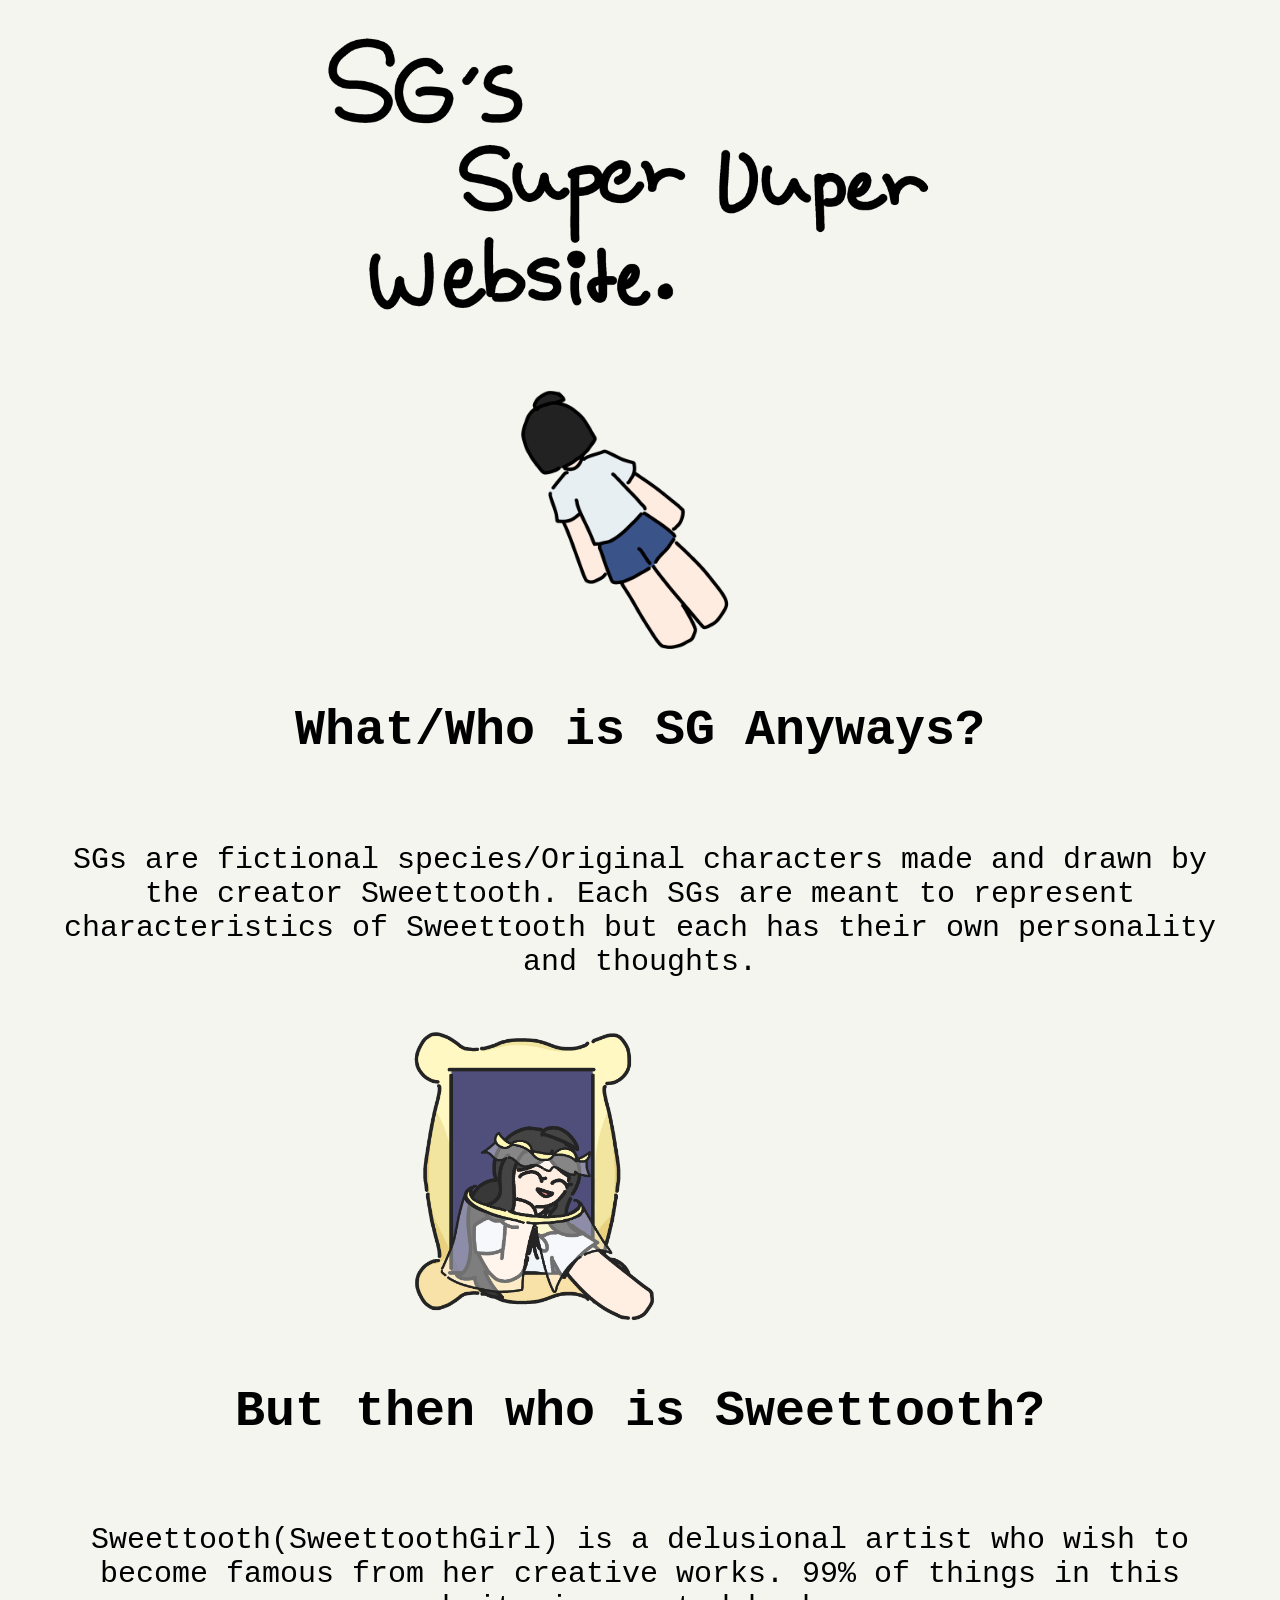
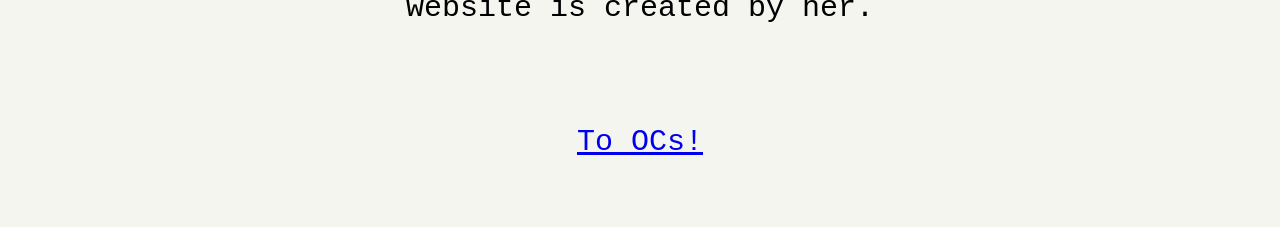
==== index.html @ 14aa7764 "FLEX EDIT" ====
<!DOCTYPE html>
<html lang="en">
<head>
    <meta charset="UTF-8">
    <meta name="viewport" content="width=device-width, initial-scale=1.0">
    <title>SG's Super Duper Website</title>
    <link rel="stylesheet" href="style.css"/>
</head>
<body>
    <!--title-->
    <div class="d-title">
    <img class="title" src="webs title finale.gif">
     <br>
   <img src="proto spin finale.gif">
    </div>

    <div class="d-intro">
    <h1>What/Who is SG Anyways?</h1>
    <p class= "intro">SGs are fictional species/Original characters made and drawn by the creator Sweettooth. 
        Each SGs are meant to represent characteristics of Sweettooth but each has their own personality and thoughts.</p>
        <img class="small-img" src="godSG.jpg">
     <h1>But then who is Sweettooth?</h1>
       <p class="intro">Sweettooth(SweettoothGirl) is a delusional artist who wish to become famous from her creative works. 99% of things in this website is created by her.</p>
    
       <a href="OCs.html" class="intro">To OCs!</a>
    </div> 

</body>
</html>
---- style.css ----
h1 {
    font-family: monospace;
    text-align: center;
    font-size: 50px;
}

body {
    background-color: rgb(245, 245, 240);
}
img {
    width: 400px;
    margin-left: 400px;
    margin-bottom: 10px;
    
}
.title {
    width: 625px;
    margin-left: 300px;
    margin-top: 10px;
}

.intro {
    text-align: center;
    font-family: monospace;
    font-size: 30px;
    margin: 50px;
}

.small-img {
    width: 250px;
    margin-bottom: 20px;
    display: flex;
    justify-content: center;
}

.d-title {
    display:flex;
    justify-content: center;
    flex-direction: column;
    flex-wrap: wrap;
}

.d-intro {
    display: flex;
    justify-content: space-around;
    flex-flow: column wrap;
}

.d-aduo {
    width: 400px;
    display: flex;
    justify-content: center;
    flex-direction: row;
}
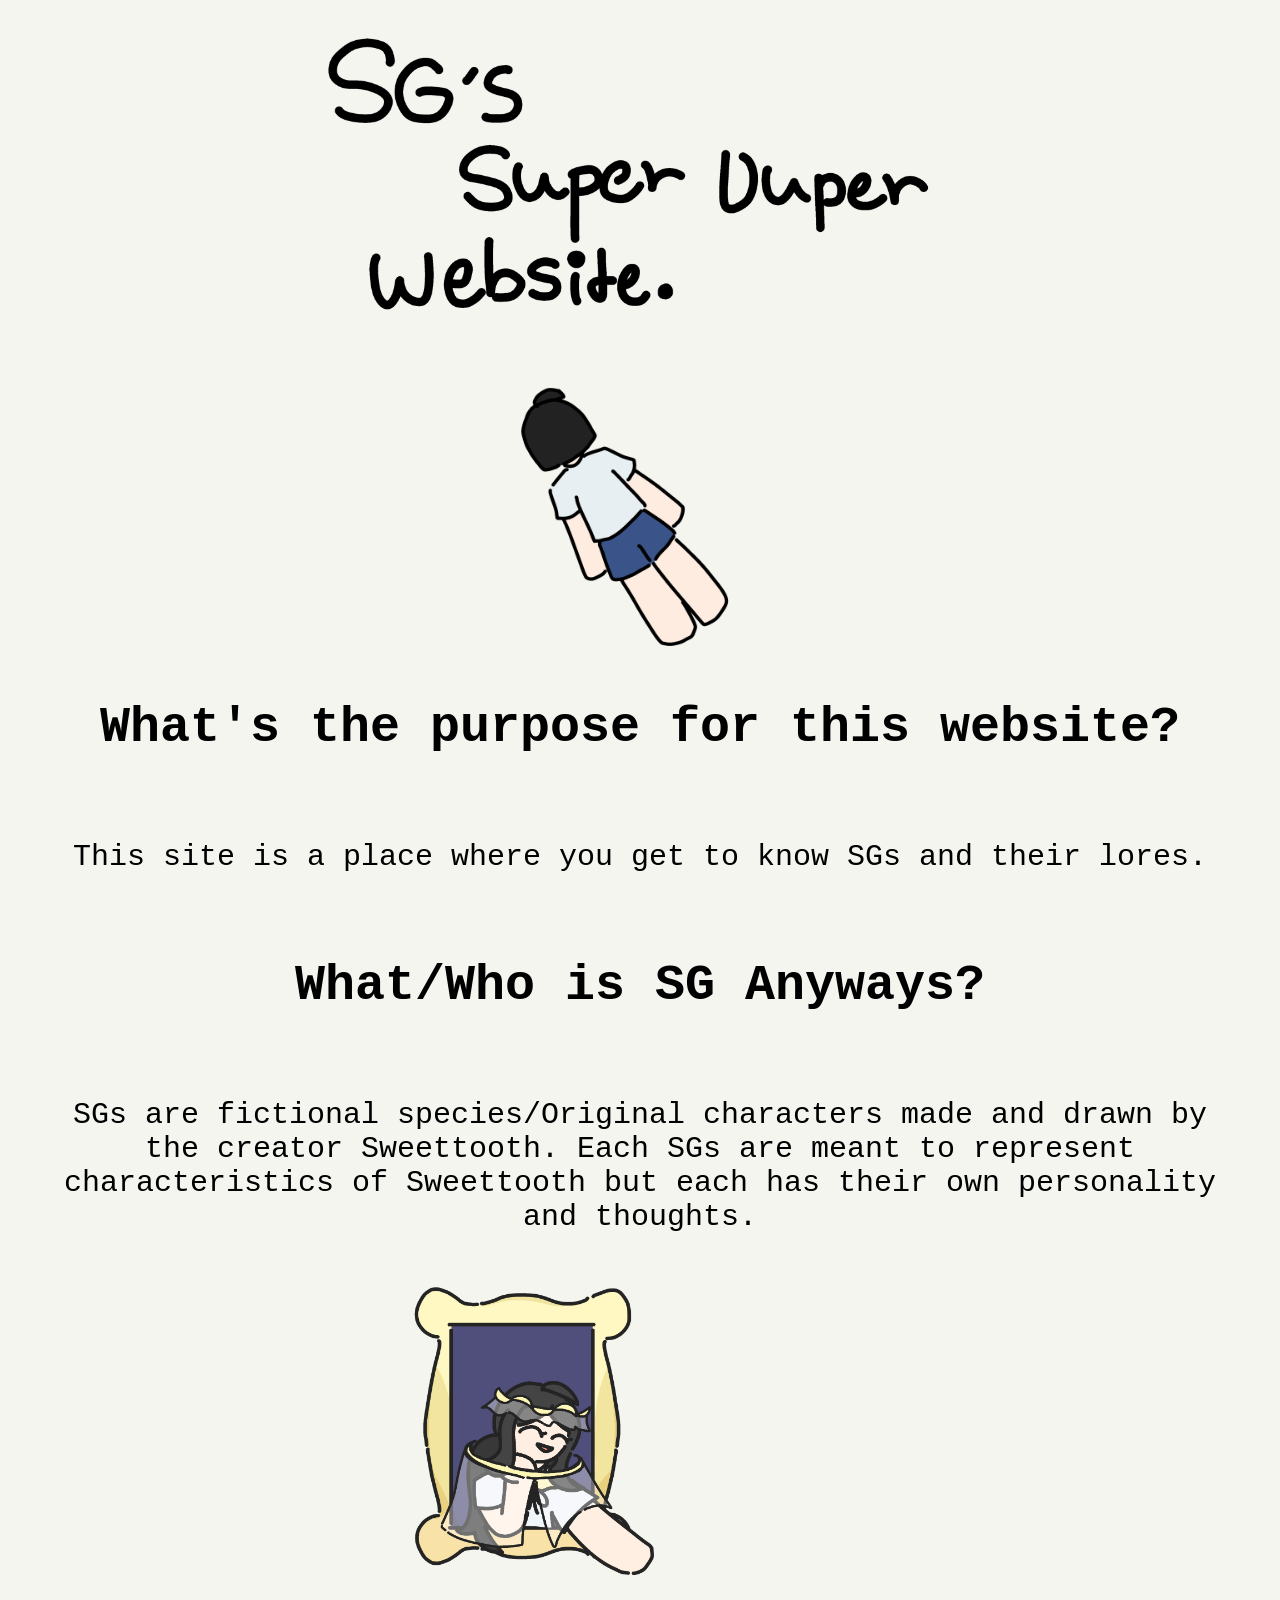
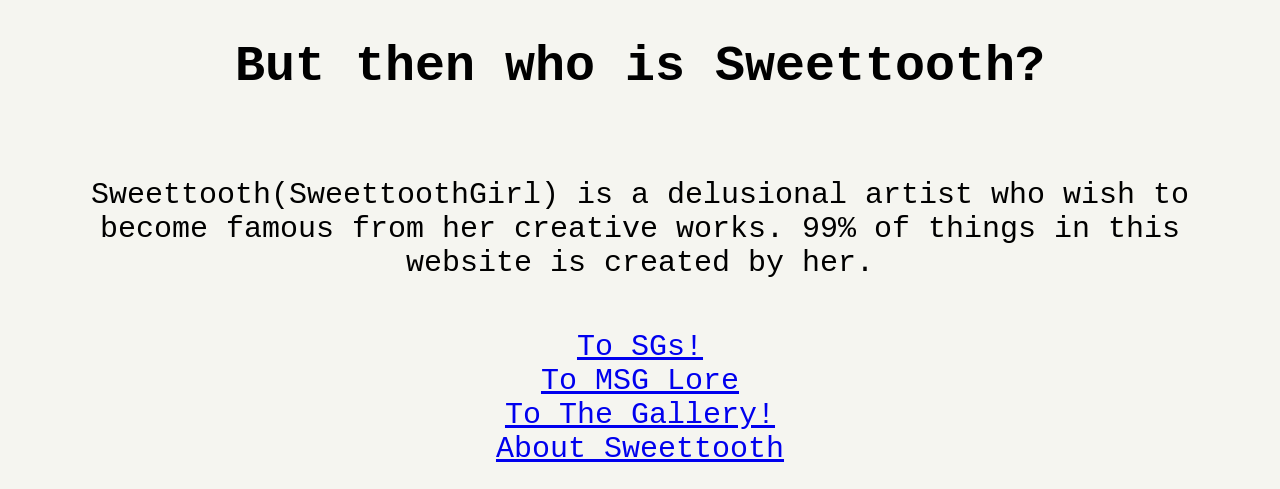
==== commit ed1cc08e: "ADDED 3 NEW PAGESAND EDITS." ====
--- a/index.html
+++ b/index.html
@@ -15,15 +15,22 @@
     </div>
 
     <div class="d-intro">
+        <h1>What's the purpose for this website?</h1>
+        <p class="intro">This site is a place where you get to know SGs and their lores.</p>
     <h1>What/Who is SG Anyways?</h1>
     <p class= "intro">SGs are fictional species/Original characters made and drawn by the creator Sweettooth. 
         Each SGs are meant to represent characteristics of Sweettooth but each has their own personality and thoughts.</p>
         <img class="small-img" src="godSG.jpg">
      <h1>But then who is Sweettooth?</h1>
        <p class="intro">Sweettooth(SweettoothGirl) is a delusional artist who wish to become famous from her creative works. 99% of things in this website is created by her.</p>
-    
-       <a href="OCs.html" class="intro">To OCs!</a>
     </div> 
 
+    <a href="OCs.html" class="intro">To SGs!</a>
+    <br>
+    <a href="About-MSG.html" class="intro">To MSG Lore</a>
+    <br>
+    <a href="gallery.html" class="intro">To The Gallery!</a>
+    <br>
+    <a href="About-SG.html" class="intro">About Sweettooth</a>
 </body>
 </html>
--- a/style.css
+++ b/style.css
@@ -6,6 +6,8 @@
 
 body {
     background-color: rgb(245, 245, 240);
+    font-family: monospace;
+    text-align: center;
 }
 img {
     width: 400px;
@@ -47,8 +49,22 @@
 }
 
 .d-aduo {
-    width: 400px;
+    width: 300px;
     display: flex;
-    justify-content: center;
+    justify-content: space-around;
     flex-direction: row;
-}+    
+}
+
+#t-aduo{
+    text-align: center;
+    background-image:linear-gradient(to right, blue 25%, red 50%, yellow 75%);
+    background-size: cover;
+    -webkit-background-clip: text;
+    -webkit-text-fill-color: transparent;
+}
+
+p {
+    font-size: 20px;
+}
+
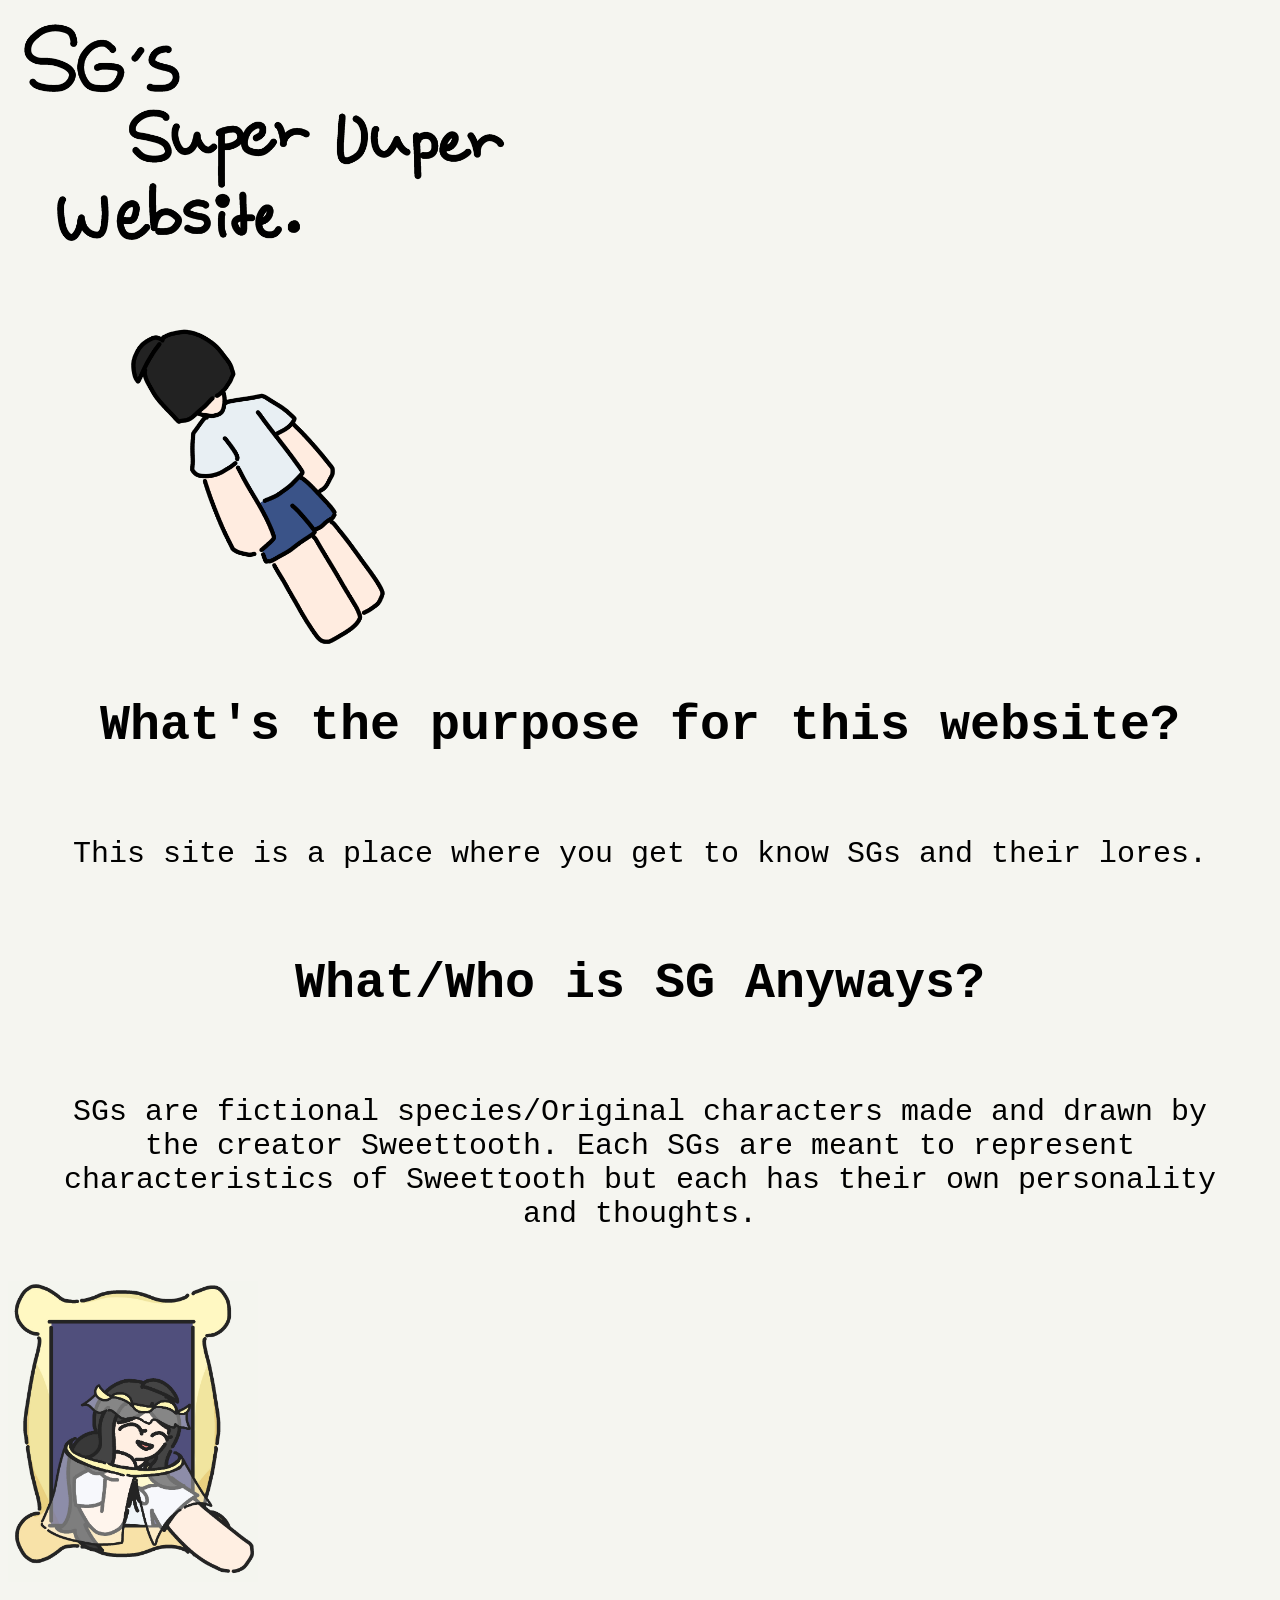
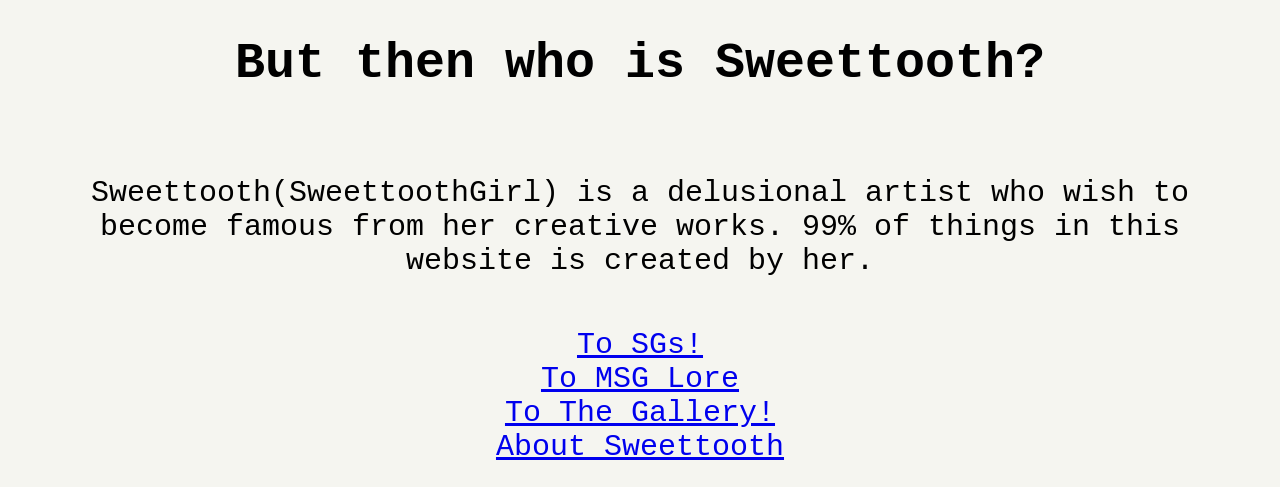
==== commit 1b7f892d: "MANY EDITS" ====
--- a/index.html
+++ b/index.html
@@ -11,7 +11,7 @@
     <div class="d-title">
     <img class="title" src="webs title finale.gif">
      <br>
-   <img src="proto spin finale.gif">
+   <img class="title" src="proto spin finale.gif">
     </div>
 
     <div class="d-intro">
--- a/style.css
+++ b/style.css
@@ -11,14 +11,9 @@
 }
 img {
     width: 400px;
-    margin-left: 400px;
+   
     margin-bottom: 10px;
     
-}
-.title {
-    width: 625px;
-    margin-left: 300px;
-    margin-top: 10px;
 }
 
 .intro {
@@ -26,6 +21,10 @@
     font-family: monospace;
     font-size: 30px;
     margin: 50px;
+}
+
+.title {
+    width: 500px;
 }
 
 .small-img {
@@ -49,10 +48,11 @@
 }
 
 .d-aduo {
-    width: 300px;
+    border: 4px solid black;
+    border-style: dashed;
     display: flex;
-    justify-content: space-around;
-    flex-direction: row;
+    justify-content: center;
+    flex-wrap: wrap;
     
 }
 
@@ -65,6 +65,11 @@
 }
 
 p {
-    font-size: 20px;
+    font-size: 25px;
 }
 
+.sg-pic {
+    width: 350px;
+    display: flex;
+    justify-content: center;
+}
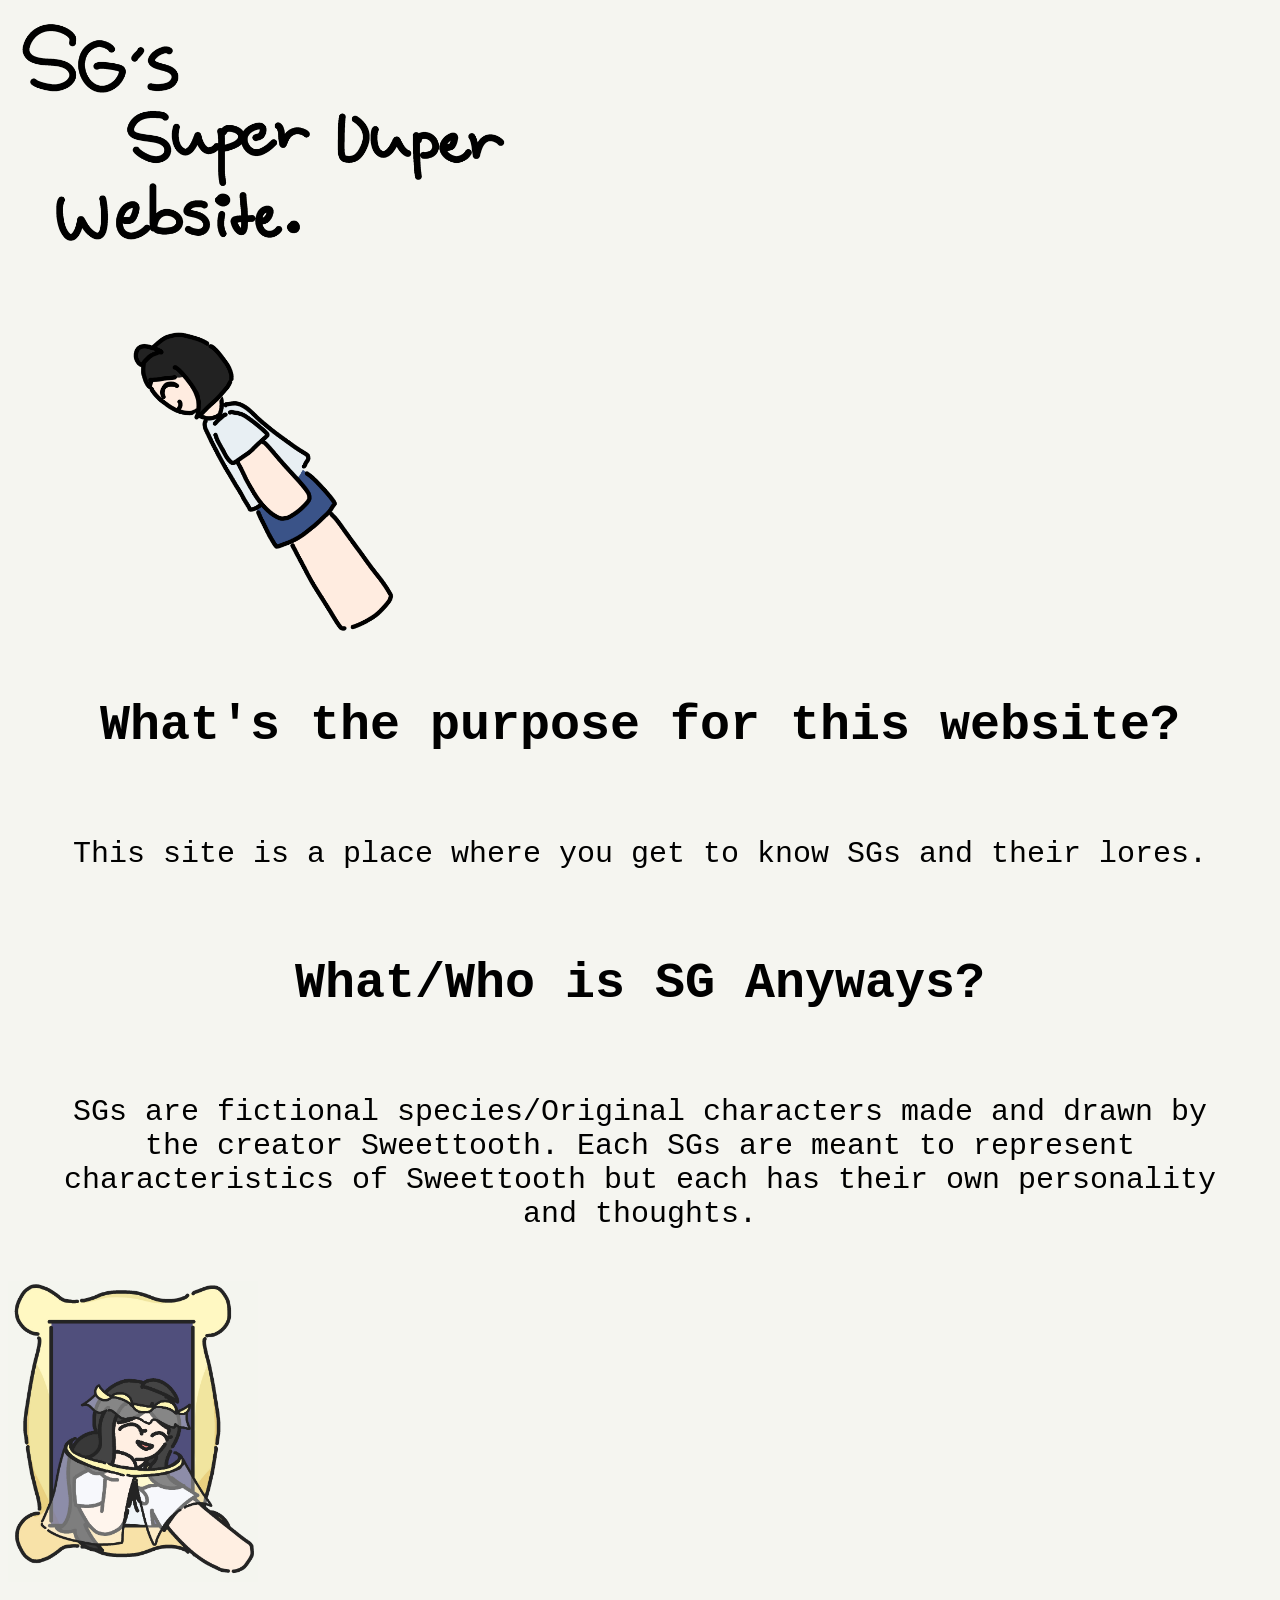
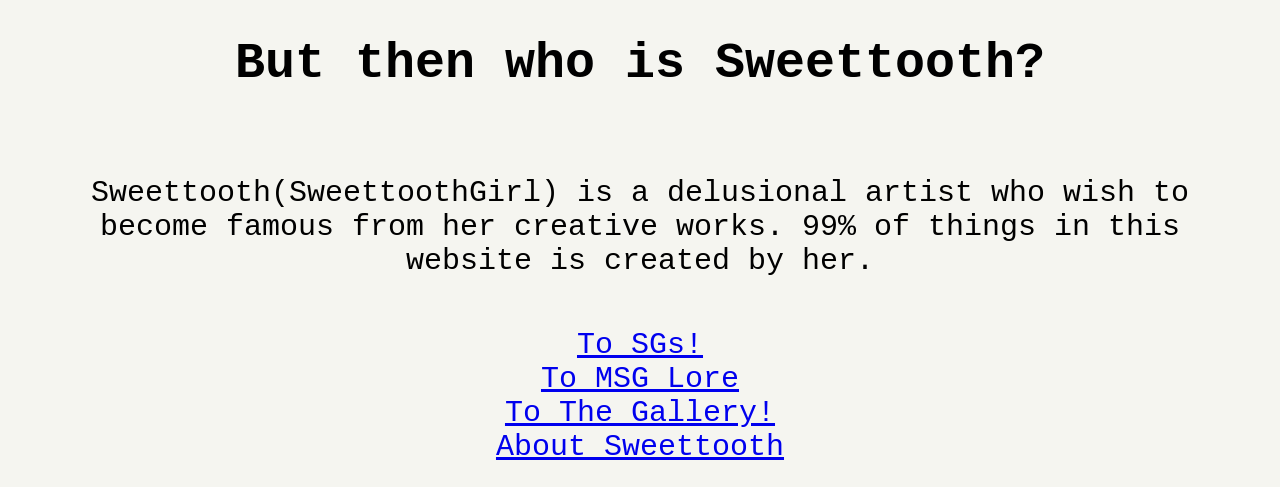
==== commit 1037da9d: "small edit + js added" ====
--- a/index.html
+++ b/index.html
@@ -5,6 +5,7 @@
     <meta name="viewport" content="width=device-width, initial-scale=1.0">
     <title>SG's Super Duper Website</title>
     <link rel="stylesheet" href="style.css"/>
+    <script src="script.js"></script>
 </head>
 <body>
     <!--title-->
--- a/style.css
+++ b/style.css
@@ -2,6 +2,11 @@
     font-family: monospace;
     text-align: center;
     font-size: 50px;
+}
+
+h2 {
+    font-style: oblique;
+    font-size: xx-large;
 }
 
 body {
@@ -52,7 +57,7 @@
     border-style: dashed;
     display: flex;
     justify-content: center;
-    flex-wrap: wrap;
+    flex-direction: column;
     
 }
 
@@ -65,11 +70,18 @@
 }
 
 p {
-    font-size: 25px;
+    font-size: 20px;
 }
 
 .sg-pic {
-    width: 350px;
+    width: 450px;
     display: flex;
     justify-content: center;
-}+    
+}
+
+.quotes {
+    font-style: italic;
+    color: rgb(74, 74, 74);
+}
+
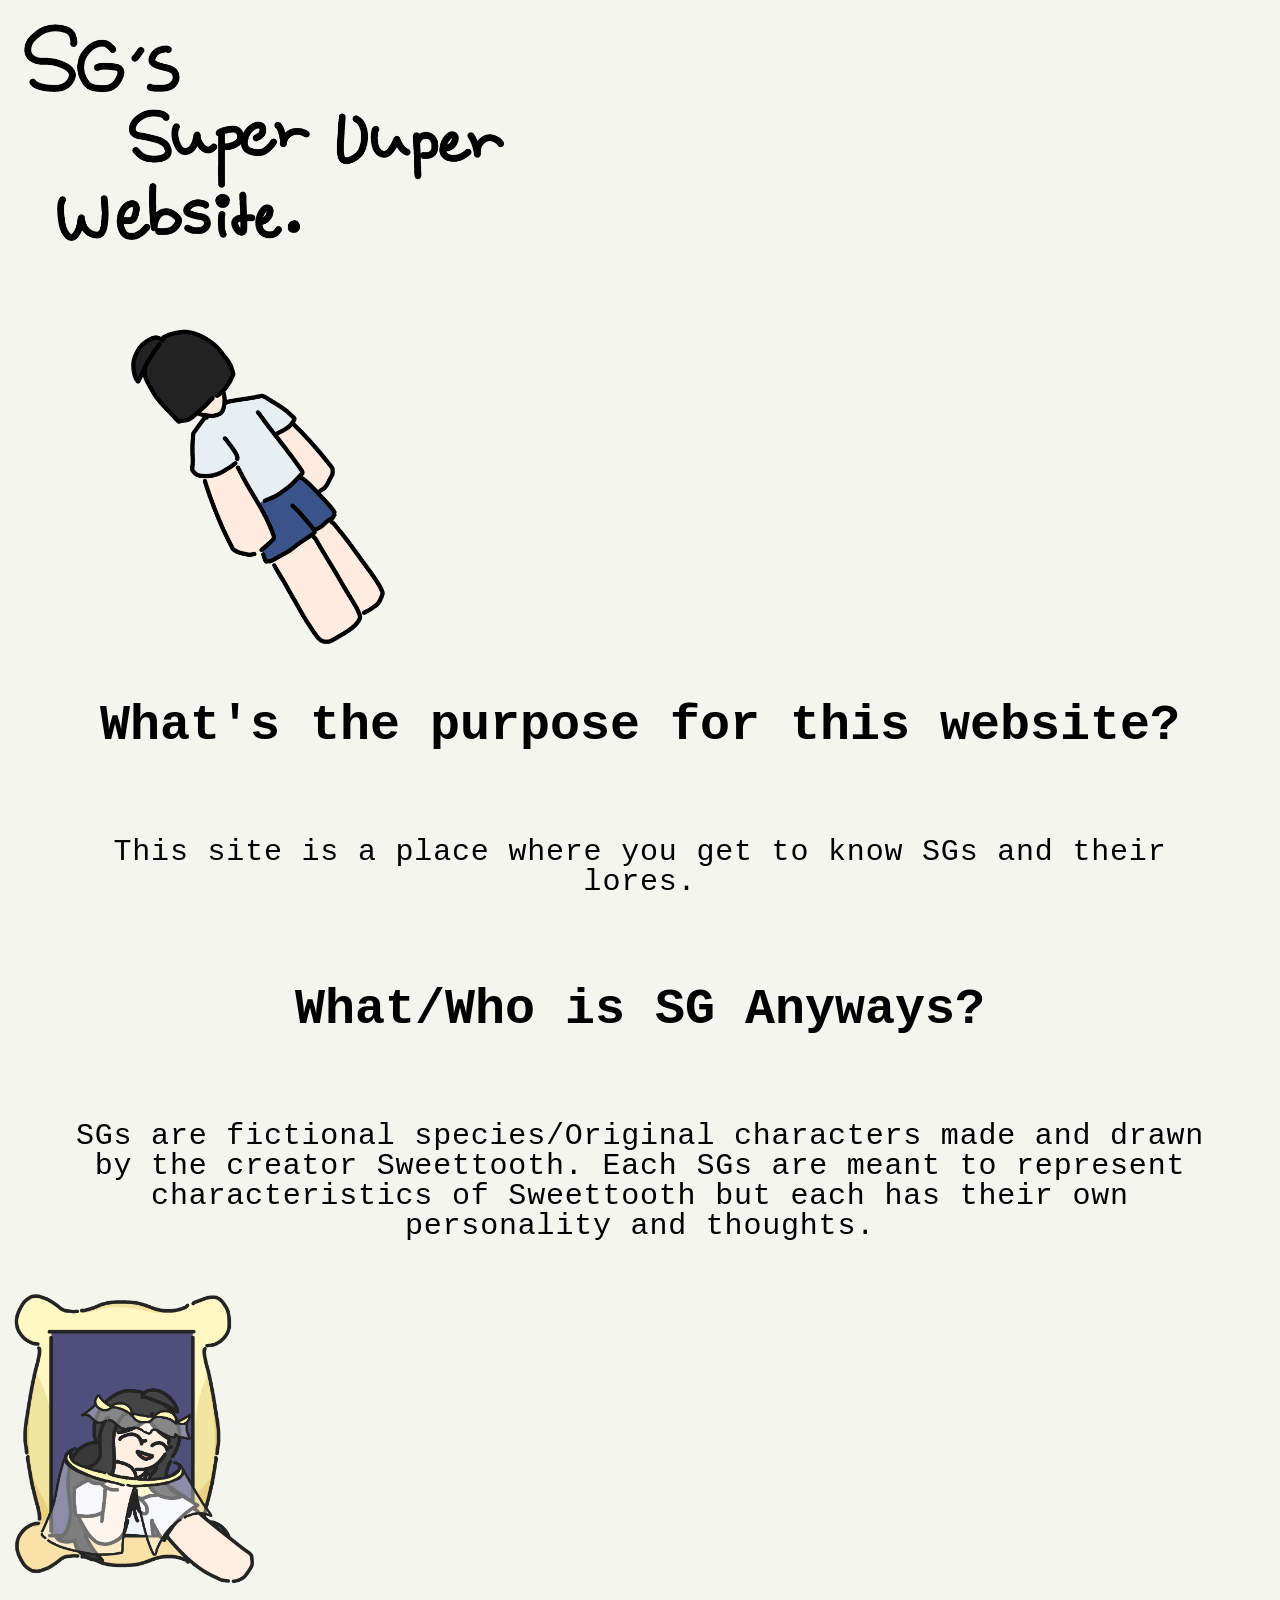
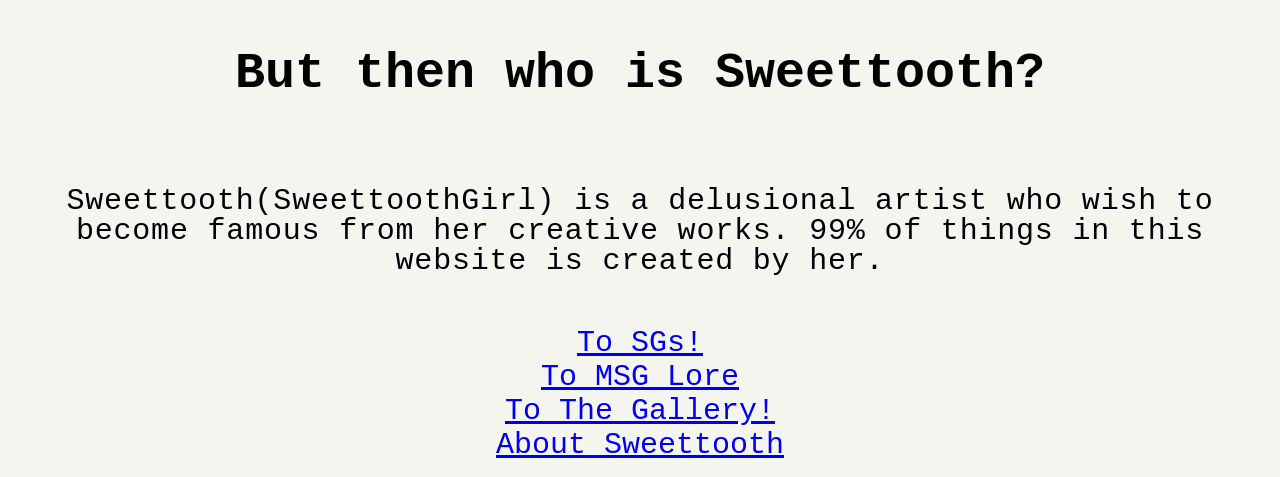
==== commit 11bff291: "smal edit" ====
--- a/index.html
+++ b/index.html
@@ -21,7 +21,7 @@
     <h1>What/Who is SG Anyways?</h1>
     <p class= "intro">SGs are fictional species/Original characters made and drawn by the creator Sweettooth. 
         Each SGs are meant to represent characteristics of Sweettooth but each has their own personality and thoughts.</p>
-        <img class="small-img" src="godSG.jpg">
+        <img class="small-img" src="smalgod.jpg">
      <h1>But then who is Sweettooth?</h1>
        <p class="intro">Sweettooth(SweettoothGirl) is a delusional artist who wish to become famous from her creative works. 99% of things in this website is created by her.</p>
     </div> 
--- a/style.css
+++ b/style.css
@@ -57,8 +57,16 @@
     border-style: dashed;
     display: flex;
     justify-content: center;
-    flex-direction: column;
-    
+    flex-wrap: wrap;
+}
+
+.d-god {
+    border: 6px solid rgb(243, 224, 116);
+    border-style: dotted;
+    color:rgb(33, 23, 89);
+    display: flex;
+    justify-content: center;
+    flex-wrap: wrap;
 }
 
 #t-aduo{
@@ -69,8 +77,21 @@
     -webkit-text-fill-color: transparent;
 }
 
+#t-god{
+    width: 600px;
+    font-family: 'Franklin Gothic Thinner', 'Arial Narrow', Arial, sans-serif;
+    font-style: italic;
+    color: rgb(232, 209, 80);
+    margin-left: 10px;
+    display: flex;
+    justify-content: center;
+
+}
+
 p {
     font-size: 20px;
+    line-height: 30px;
+    letter-spacing: 0.8px;
 }
 
 .sg-pic {
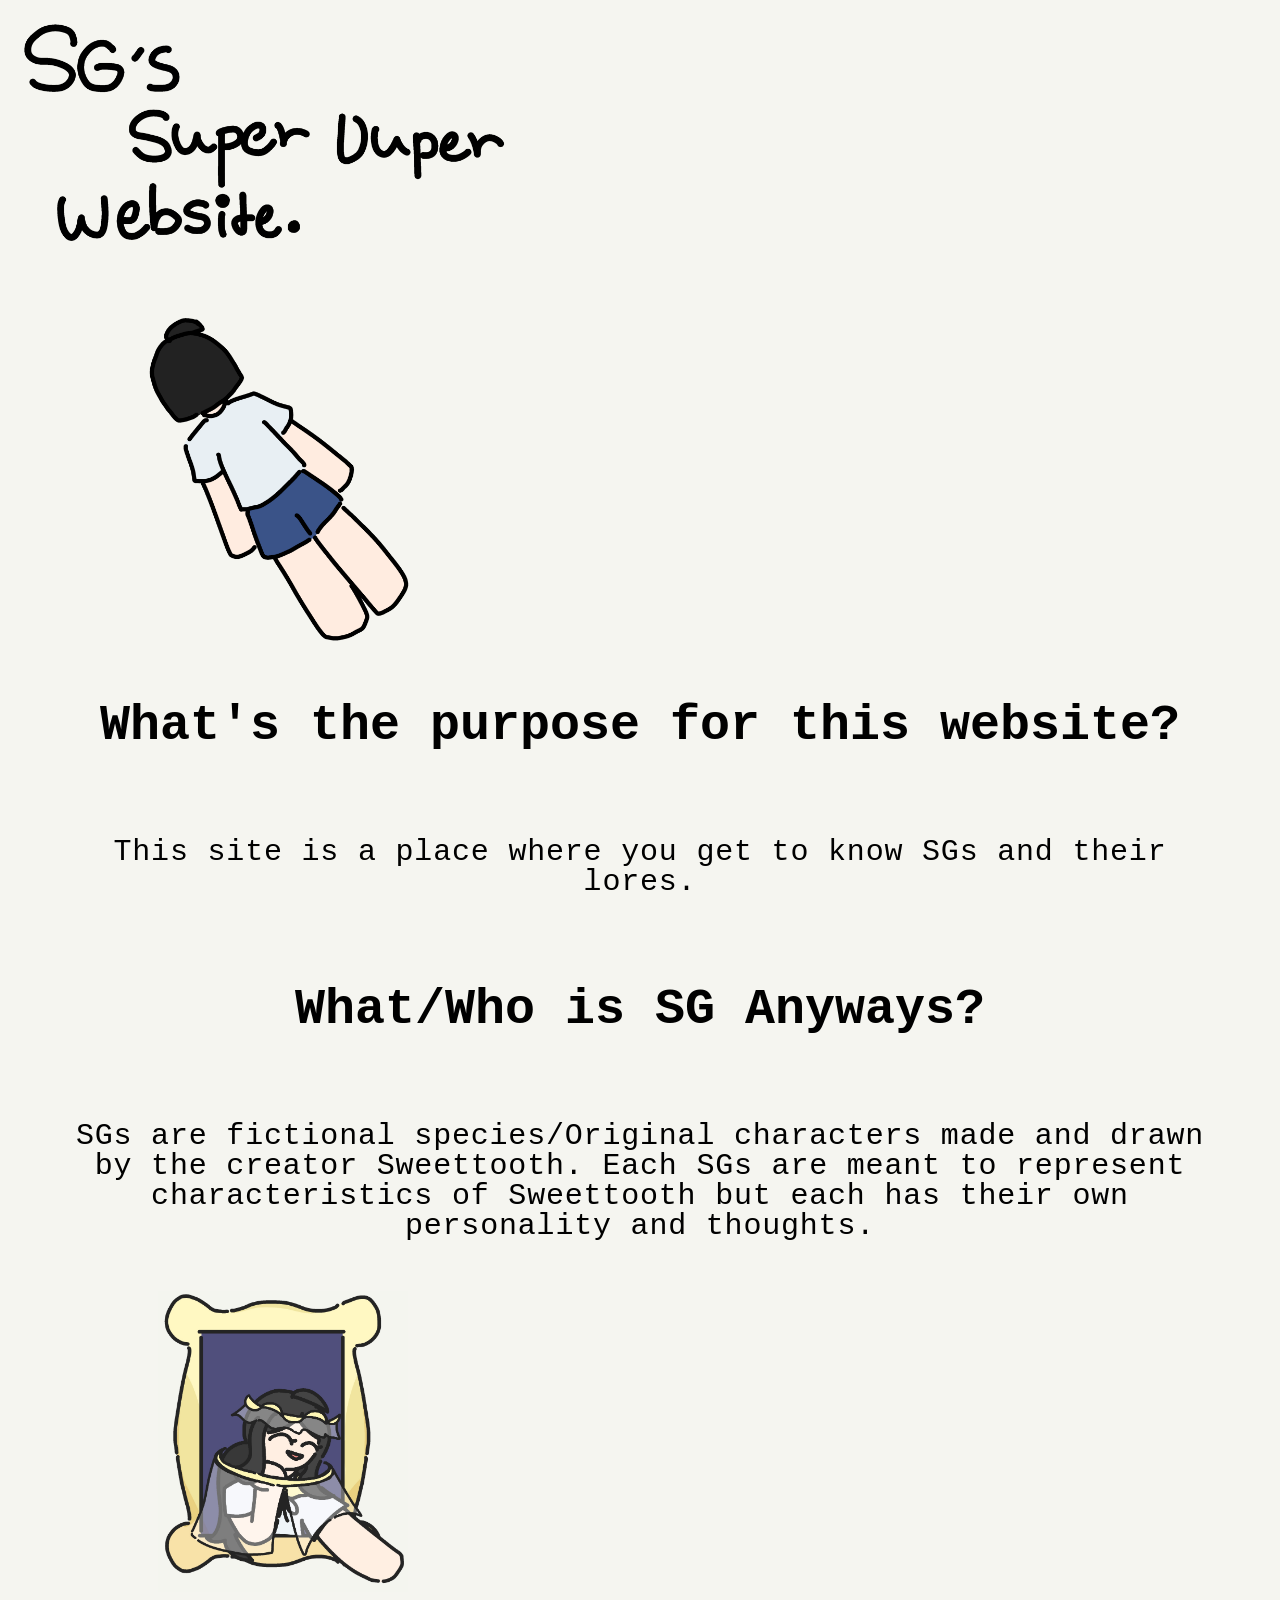
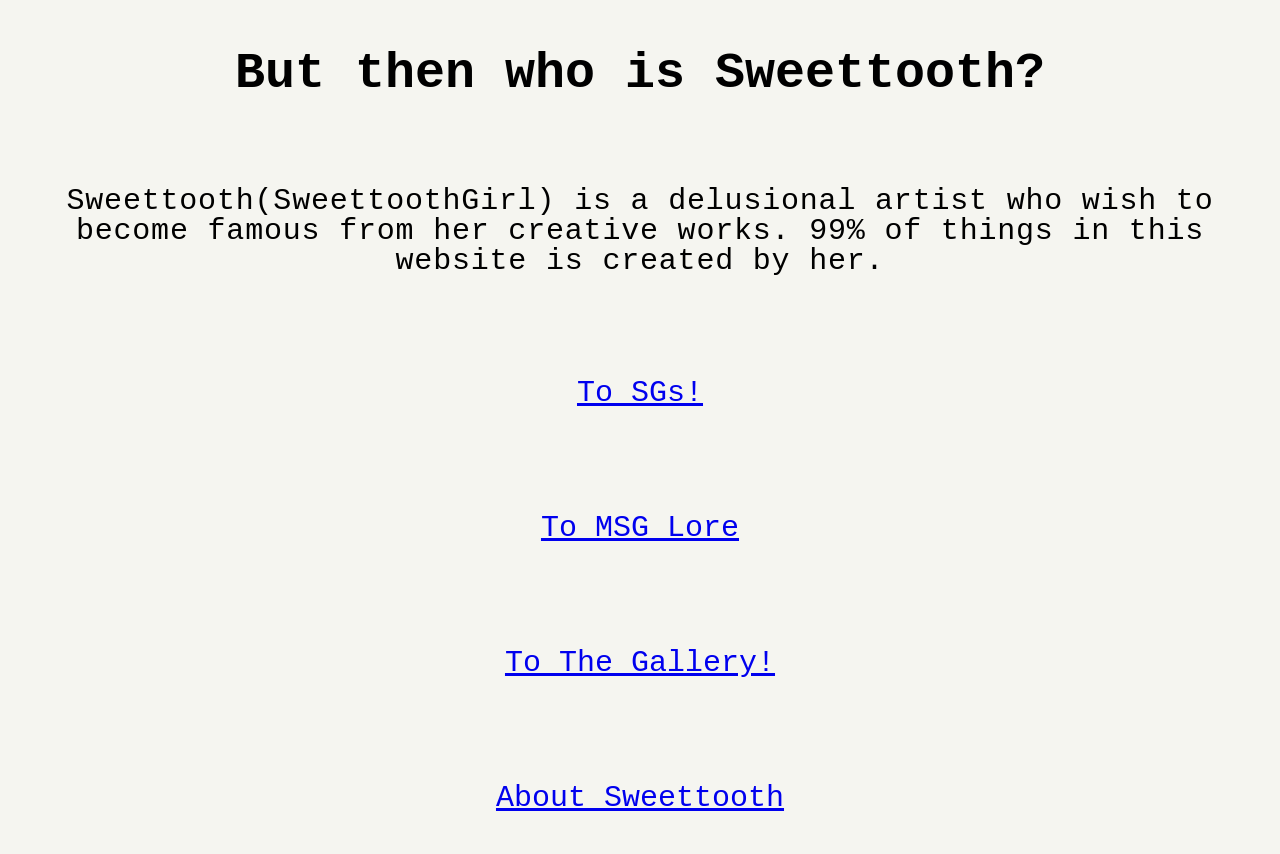
==== commit 94a6a635: "god edit" ====
--- a/index.html
+++ b/index.html
@@ -21,7 +21,7 @@
     <h1>What/Who is SG Anyways?</h1>
     <p class= "intro">SGs are fictional species/Original characters made and drawn by the creator Sweettooth. 
         Each SGs are meant to represent characteristics of Sweettooth but each has their own personality and thoughts.</p>
-        <img class="small-img" src="smalgod.jpg">
+        <img class="small-img" id="intro-img" src="smalgod.jpg">
      <h1>But then who is Sweettooth?</h1>
        <p class="intro">Sweettooth(SweettoothGirl) is a delusional artist who wish to become famous from her creative works. 99% of things in this website is created by her.</p>
     </div> 
--- a/style.css
+++ b/style.css
@@ -9,6 +9,10 @@
     font-size: xx-large;
 }
 
+h3 {
+    font-size: 22px;
+}
+
 body {
     background-color: rgb(245, 245, 240);
     font-family: monospace;
@@ -18,7 +22,14 @@
     width: 400px;
    
     margin-bottom: 10px;
-    
+}
+
+a {
+    max-height: 20px;
+    size: 20px;
+    text-align: center;
+    display: flex;
+    justify-content: center;
 }
 
 .intro {
@@ -27,7 +38,6 @@
     font-size: 30px;
     margin: 50px;
 }
-
 .title {
     width: 500px;
 }
@@ -45,7 +55,6 @@
     flex-direction: column;
     flex-wrap: wrap;
 }
-
 .d-intro {
     display: flex;
     justify-content: space-around;
@@ -53,6 +62,7 @@
 }
 
 .d-aduo {
+    max-width: 350px;
     border: 4px solid black;
     border-style: dashed;
     display: flex;
@@ -61,11 +71,29 @@
 }
 
 .d-god {
-    border: 6px solid rgb(243, 224, 116);
+    max-width: 350px;
+    border: 5px solid rgb(245, 225, 115);
     border-style: dotted;
-    color:rgb(33, 23, 89);
+    color:rgb(35, 25, 90);
     display: flex;
     justify-content: center;
+    flex-wrap: wrap;
+}
+
+.d-RDSG {
+    max-width: 350px;
+    border: 4px solid rgb(115, 25, 155);
+    border-style: double;
+    display: flex;
+    justify-content: center;
+    flex-wrap: wrap;
+}
+
+.first-row {
+    margin: 5px;
+    display: flex;
+    justify-content: space-around;
+    flex-direction: row;
     flex-wrap: wrap;
 }
 
@@ -78,24 +106,57 @@
 }
 
 #t-god{
-    width: 600px;
+    width: 300px;
     font-family: 'Franklin Gothic Thinner', 'Arial Narrow', Arial, sans-serif;
     font-style: italic;
-    color: rgb(232, 209, 80);
-    margin-left: 10px;
+    color: rgb(230, 210, 80);
     display: flex;
-    justify-content: center;
+    flex-wrap: wrap;
 
 }
 
+#godsg {
+    max-width: 350px;
+    max-height: 550px;
+}
+#smalgod {
+    max-width: 200px;
+    max-height: 250px;
+}
+
+#intro-img{
+   margin-left: 150px;
+   margin-right: 150px;
+}
+
+#red {
+    color: rgb(235, 25, 25);
+}
+#blue {
+    color: rgb(25, 25, 225);
+}
+#yellow {
+    color: rgb(235, 215, 10);
+}
 p {
     font-size: 20px;
     line-height: 30px;
     letter-spacing: 0.8px;
 }
 
+ul {
+    width: 320px;
+    height: 80px;
+    text-align: start;
+    font-size: 20px;
+}
+li {
+    width: 320px;
+    height: 30px;
+}
+
 .sg-pic {
-    width: 450px;
+    width: 350px;
     display: flex;
     justify-content: center;
     
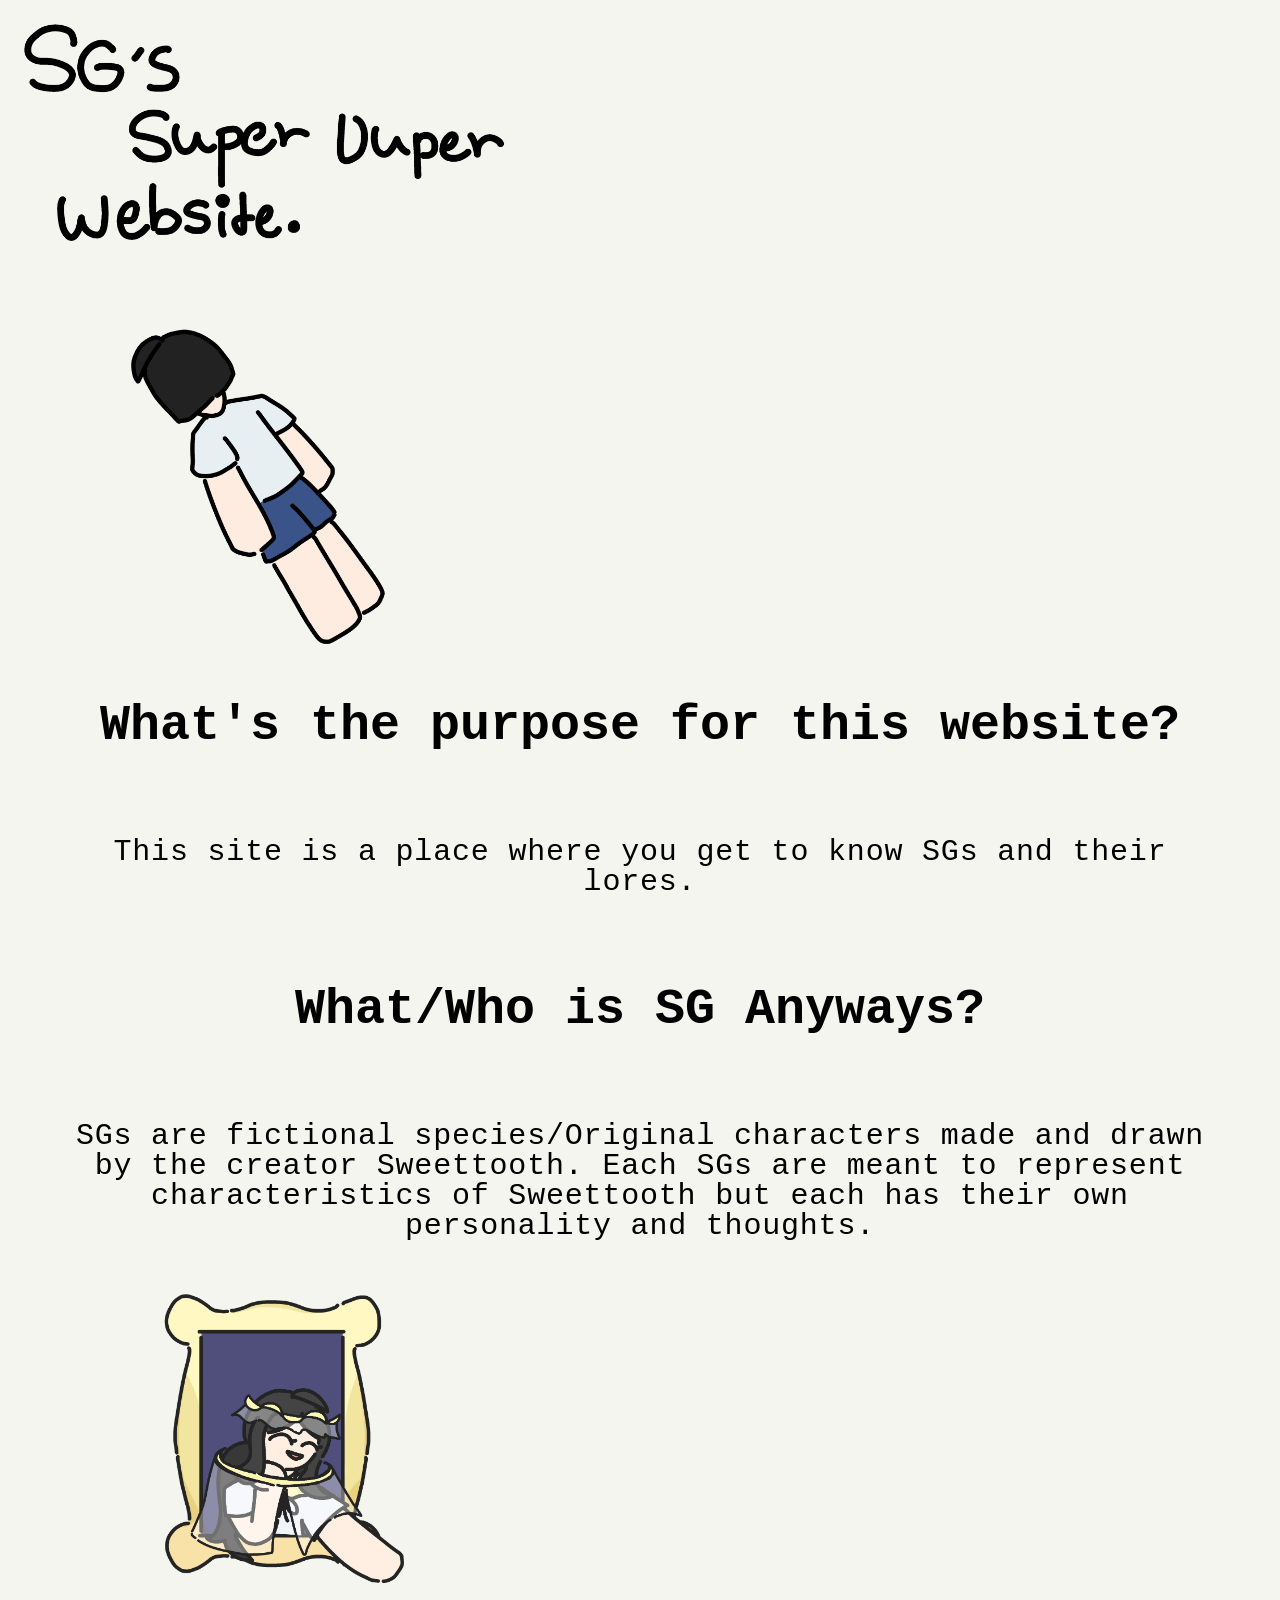
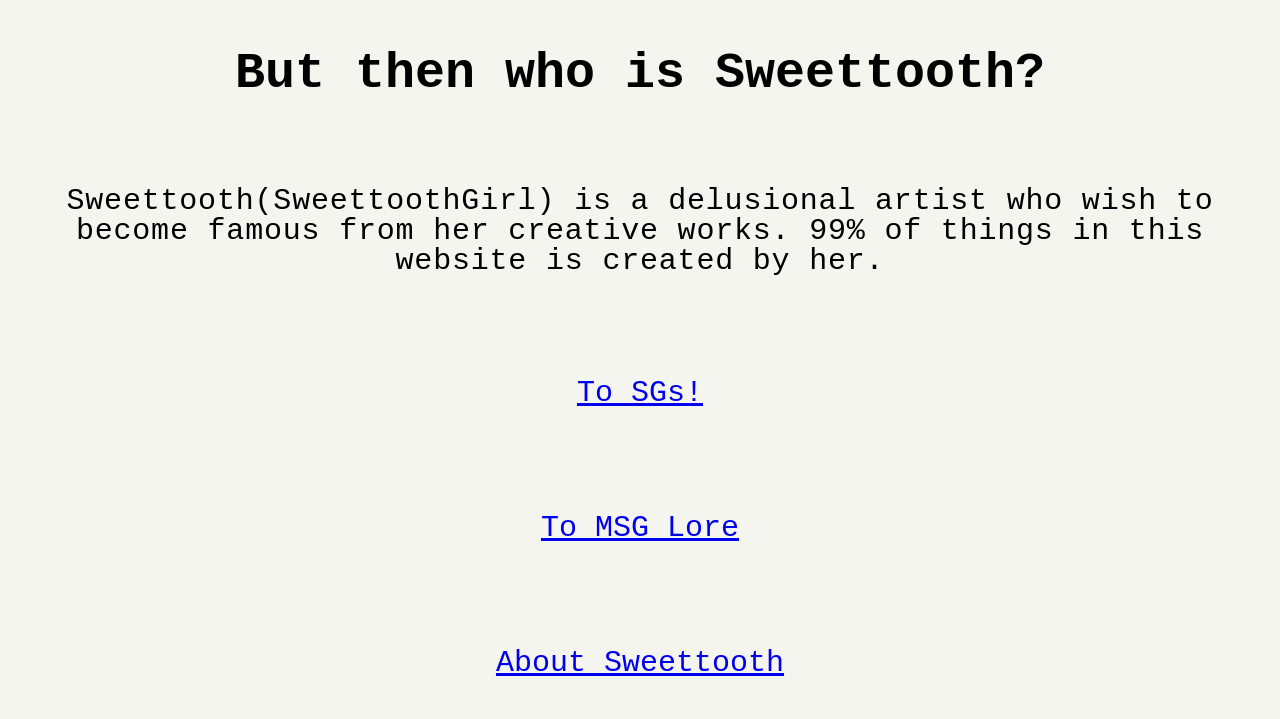
==== commit 9124eeaa: "MSG DESC ADDED" ====
--- a/index.html
+++ b/index.html
@@ -30,8 +30,6 @@
     <br>
     <a href="About-MSG.html" class="intro">To MSG Lore</a>
     <br>
-    <a href="gallery.html" class="intro">To The Gallery!</a>
-    <br>
     <a href="About-SG.html" class="intro">About Sweettooth</a>
 </body>
 </html>
--- a/style.css
+++ b/style.css
@@ -20,7 +20,6 @@
 }
 img {
     width: 400px;
-   
     margin-bottom: 10px;
 }
 
@@ -47,6 +46,11 @@
     margin-bottom: 20px;
     display: flex;
     justify-content: center;
+}
+
+.li-Prim {
+    width: 320px;
+    height: 30px;
 }
 
 .d-title {
@@ -89,12 +93,26 @@
     flex-wrap: wrap;
 }
 
+.d-abSG {
+    margin: 5px;
+    width: 350px;
+    height: 400px;
+    display: flex;
+    flex-wrap: wrap;
+}
+
 .first-row {
     margin: 5px;
     display: flex;
     justify-content: space-around;
     flex-direction: row;
     flex-wrap: wrap;
+}
+
+.t-abSG {
+    text-align: start;
+    font-size: 25px;
+    
 }
 
 #t-aduo{
@@ -138,8 +156,19 @@
 #yellow {
     color: rgb(235, 215, 10);
 }
+
+#abSG {
+    width: 250px;
+    border: 4px solid;
+    border-radius: 20px;
+    display: flex;
+    justify-content: flex-start;
+}
+#h-abSG {
+    font-size: 40px;
+}
 p {
-    font-size: 20px;
+    font-size: 15px;
     line-height: 30px;
     letter-spacing: 0.8px;
 }
@@ -150,9 +179,10 @@
     text-align: start;
     font-size: 20px;
 }
+
 li {
-    width: 320px;
-    height: 30px;
+    text-align: start;
+    font-size: 14px;
 }
 
 .sg-pic {
@@ -165,5 +195,4 @@
 .quotes {
     font-style: italic;
     color: rgb(74, 74, 74);
-}
-
+}
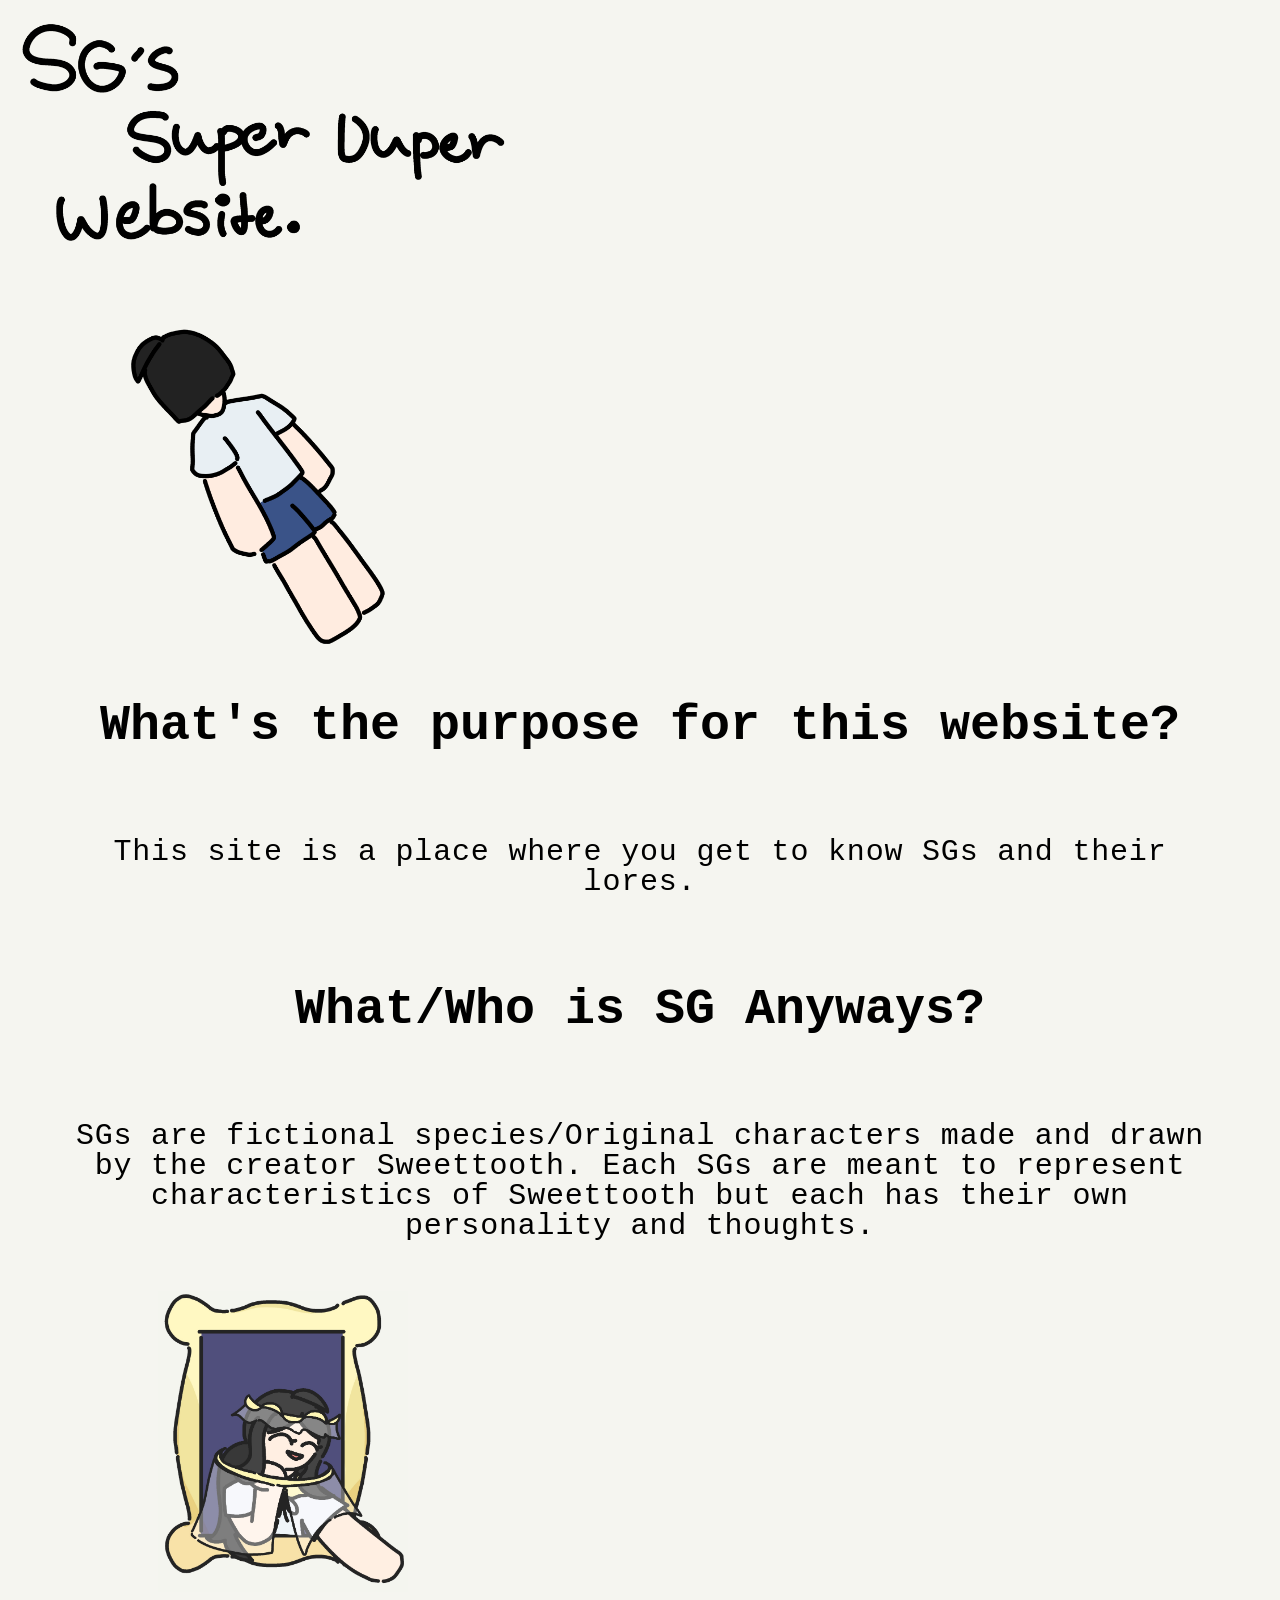
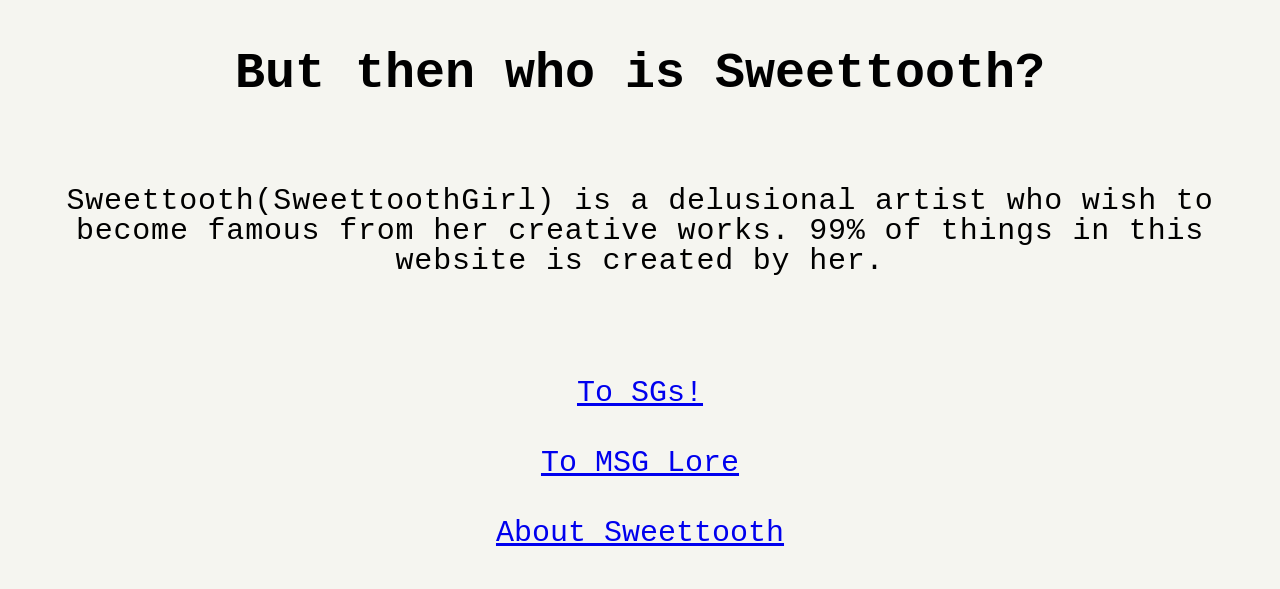
==== commit d735c1e4: "smal edits" ====
--- a/index.html
+++ b/index.html
@@ -27,9 +27,7 @@
     </div> 
 
     <a href="OCs.html" class="intro">To SGs!</a>
-    <br>
     <a href="About-MSG.html" class="intro">To MSG Lore</a>
-    <br>
     <a href="About-SG.html" class="intro">About Sweettooth</a>
 </body>
 </html>
--- a/style.css
+++ b/style.css
@@ -167,6 +167,13 @@
 #h-abSG {
     font-size: 40px;
 }
+
+#note {
+    font-size: x-small;
+    color: gray;
+    line-height: 10px;
+}
+
 p {
     font-size: 15px;
     line-height: 30px;
